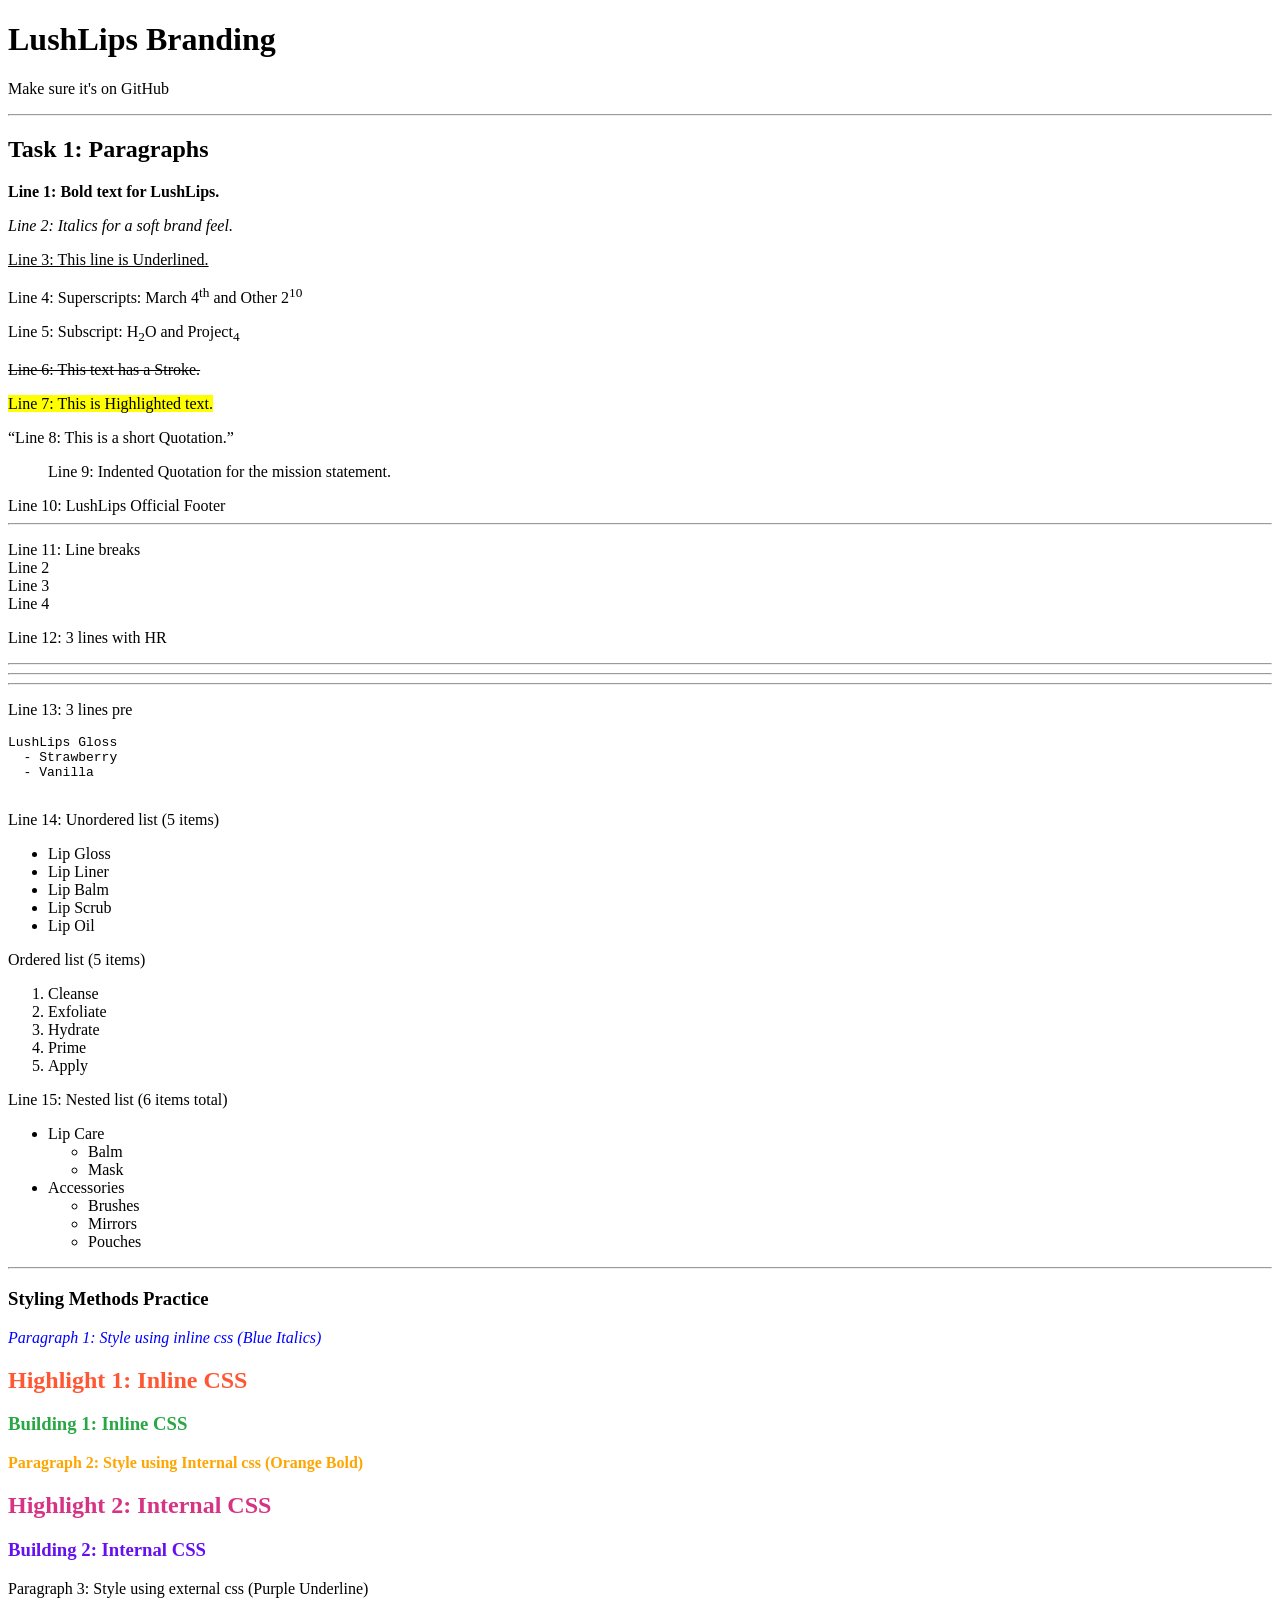
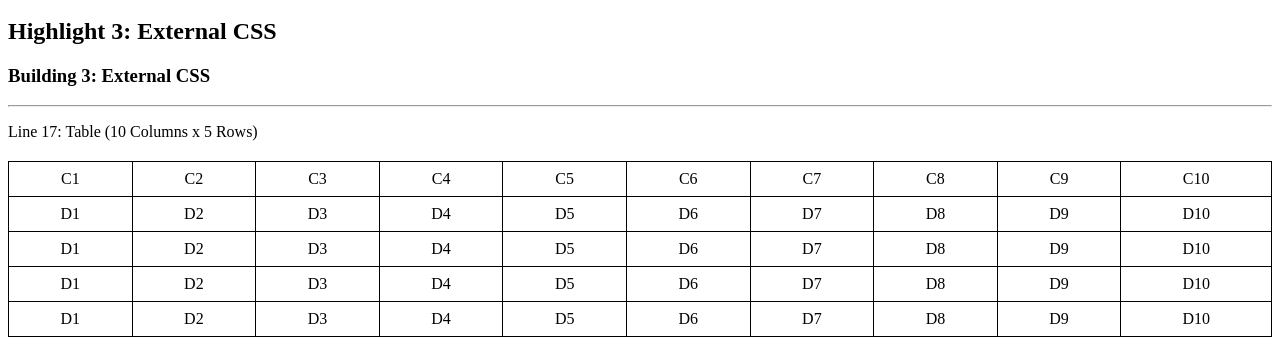
==== index.html @ 3cc84dd3 "Update index.html" ====
<!DOCTYPE html>
<html lang="en">
<head>
    <meta charset="UTF-8">
    <title>LushLips - Module 2 Test</title>
    <link rel="stylesheet" href="style.css">
    
    <style>
        .internal-p { color: orange; font-weight: bold; }
        .internal-h1 { color: #d63384; }
        .internal-h3 { color: #6610f2; }
        
        table { border-collapse: collapse; width: 100%; margin-top: 20px; }
        table, th, td { border: 1px solid black; padding: 8px; text-align: center; }
    </style>
</head>
<body>

    <header>
        <h1>LushLips Branding</h1>
        <p>Make sure it's on GitHub</p>
    </header>

    <hr>

    <section>
        <h2>Task 1: Paragraphs</h2>
        <p><b>Line 1: Bold text for LushLips.</b></p>
        <p><i>Line 2: Italics for a soft brand feel.</i></p>
        <p><u>Line 3: This line is Underlined.</u></p>
        <p>Line 4: Superscripts: March 4<sup>th</sup> and Other 2<sup>10</sup></p>
        <p>Line 5: Subscript: H<sub>2</sub>O and Project<sub>4</sub></p>
        <p><strike>Line 6: This text has a Stroke.</strike></p>
        <p><mark>Line 7: This is Highlighted text.</mark></p>
        <p><q>Line 8: This is a short Quotation.</q></p>
        <blockquote style="margin-left: 40px;">Line 9: Indented Quotation for the mission statement.</blockquote>
        <footer>Line 10: LushLips Official Footer</footer>
    </section>

    <hr>

    <section>
        <p>Line 11: Line breaks<br>Line 2<br>Line 3<br>Line 4</p>
        
        <p>Line 12: 3 lines with HR</p>
        <hr><hr><hr>

        <p>Line 13: 3 lines pre</p>
        <pre>
LushLips Gloss
  - Strawberry
  - Vanilla
        </pre>

        <p>Line 14: Unordered list (5 items)</p>
        <ul>
            <li>Lip Gloss</li><li>Lip Liner</li><li>Lip Balm</li><li>Lip Scrub</li><li>Lip Oil</li>
        </ul>

        <p>Ordered list (5 items)</p>
        <ol>
            <li>Cleanse</li><li>Exfoliate</li><li>Hydrate</li><li>Prime</li><li>Apply</li>
        </ol>

        <p>Line 15: Nested list (6 items total)</p>
        <ul>
            <li>Lip Care
                <ul>
                    <li>Balm</li>
                    <li>Mask</li>
                </ul>
            </li>
            <li>Accessories
                <ul>
                    <li>Brushes</li>
                    <li>Mirrors</li>
                    <li>Pouches</li>
                </ul>
            </li>
        </ul>
    </section>

    <hr>

    <section>
        <h3>Styling Methods Practice</h3>
        <p style="color: blue; font-style: italic;">Paragraph 1: Style using inline css (Blue Italics)</p>
        <h1 style="color: #ff5733;">Highlight 1: Inline CSS</h1>
        <h3 style="color: #28a745;">Building 1: Inline CSS</h3>

        <p class="internal-p">Paragraph 2: Style using Internal css (Orange Bold)</p>
        <h1 class="internal-h1">Highlight 2: Internal CSS</h1>
        <h3 class="internal-h3">Building 2: Internal CSS</h3>

        <p class="external-p">Paragraph 3: Style using external css (Purple Underline)</p>
        <h1 class="external-h1">Highlight 3: External CSS</h1>
        <h3 class="external-h3">Building 3: External CSS</h3>
    </section>

    <hr>

    <section>
        <p>Line 17: Table (10 Columns x 5 Rows)</p>
        <table>
            <tr><td>C1</td><td>C2</td><td>C3</td><td>C4</td><td>C5</td><td>C6</td><td>C7</td><td>C8</td><td>C9</td><td>C10</td></tr>
            <tr><td>D1</td><td>D2</td><td>D3</td><td>D4</td><td>D5</td><td>D6</td><td>D7</td><td>D8</td><td>D9</td><td>D10</td></tr>
            <tr><td>D1</td><td>D2</td><td>D3</td><td>D4</td><td>D5</td><td>D6</td><td>D7</td><td>D8</td><td>D9</td><td>D10</td></tr>
            <tr><td>D1</td><td>D2</td><td>D3</td><td>D4</td><td>D5</td><td>D6</td><td>D7</td><td>D8</td><td>D9</td><td>D10</td></tr>
            <tr><td>D1</td><td>D2</td><td>D3</td><td>D4</td><td>D5</td><td>D6</td><td>D7</td><td>D8</td><td>D9</td><td>D10</td></tr>
        </table>
    </section>

</body>
</html>
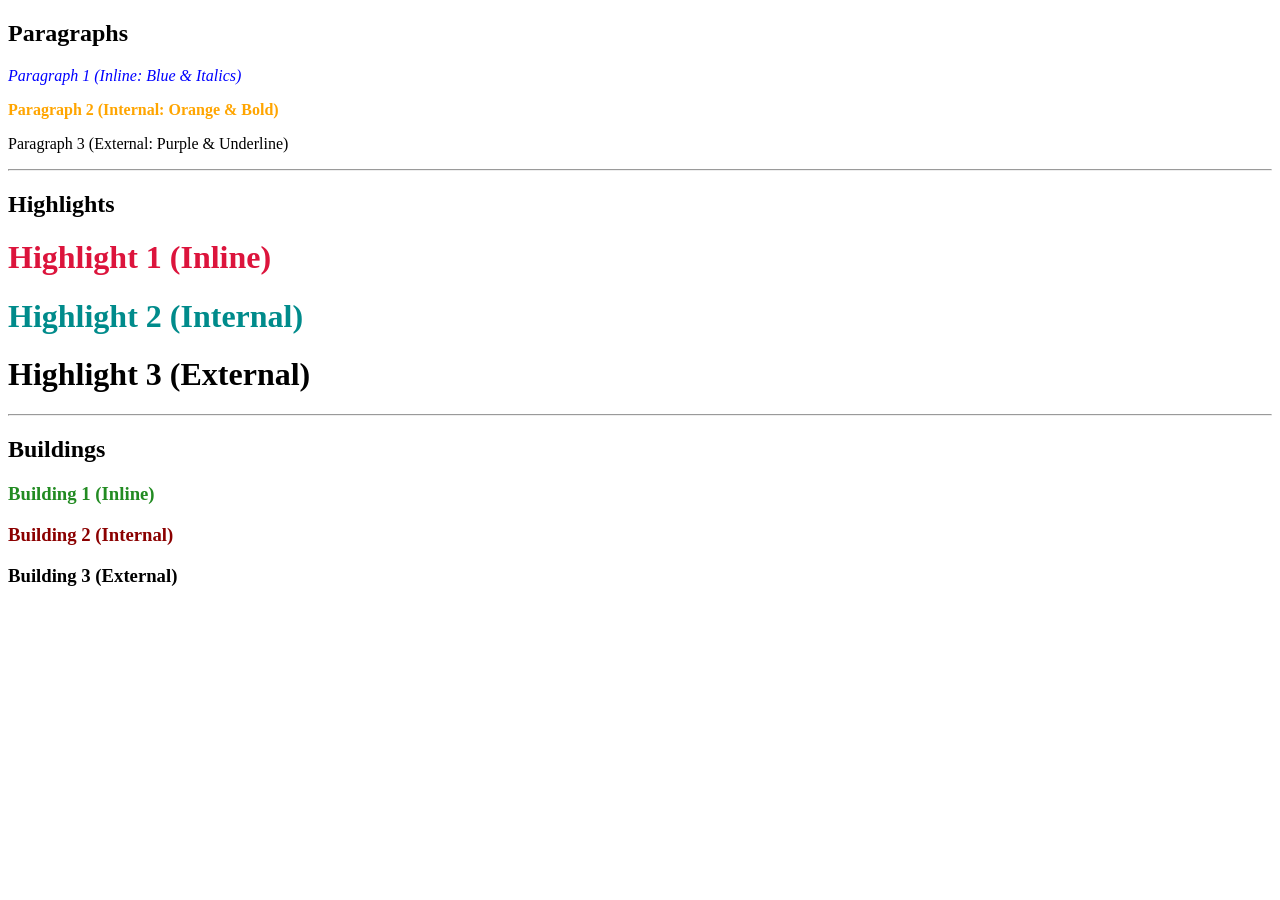
==== commit fa6bc2cc: "Update index.html" ====
--- a/index.html
+++ b/index.html
@@ -2,115 +2,49 @@
 <html lang="en">
 <head>
     <meta charset="UTF-8">
-    <title>LushLips - Module 2 Test</title>
+    <meta name="viewport" content="width=device-width, initial-scale=1.0">
+    <title>CSS Practice - Clara</title>
+
     <link rel="stylesheet" href="style.css">
-    
+
     <style>
-        .internal-p { color: orange; font-weight: bold; }
-        .internal-h1 { color: #d63384; }
-        .internal-h3 { color: #6610f2; }
-        
-        table { border-collapse: collapse; width: 100%; margin-top: 20px; }
-        table, th, td { border: 1px solid black; padding: 8px; text-align: center; }
+        .orange-bold {
+            color: orange;
+            font-weight: bold;
+        }
+        .h1-internal {
+            color: darkcyan;
+        }
+        .h3-internal {
+            color: darkred;
+        }
     </style>
 </head>
 <body>
 
-    <header>
-        <h1>LushLips Branding</h1>
-        <p>Make sure it's on GitHub</p>
-    </header>
+    <h2>Paragraphs</h2>
+    <p style="color: blue; font-style: italic;">Paragraph 1 (Inline: Blue & Italics)</p>
+    
+    <p class="orange-bold">Paragraph 2 (Internal: Orange & Bold)</p>
+    
+    <p class="purple-underline">Paragraph 3 (External: Purple & Underline)</p>
 
     <hr>
 
-    <section>
-        <h2>Task 1: Paragraphs</h2>
-        <p><b>Line 1: Bold text for LushLips.</b></p>
-        <p><i>Line 2: Italics for a soft brand feel.</i></p>
-        <p><u>Line 3: This line is Underlined.</u></p>
-        <p>Line 4: Superscripts: March 4<sup>th</sup> and Other 2<sup>10</sup></p>
-        <p>Line 5: Subscript: H<sub>2</sub>O and Project<sub>4</sub></p>
-        <p><strike>Line 6: This text has a Stroke.</strike></p>
-        <p><mark>Line 7: This is Highlighted text.</mark></p>
-        <p><q>Line 8: This is a short Quotation.</q></p>
-        <blockquote style="margin-left: 40px;">Line 9: Indented Quotation for the mission statement.</blockquote>
-        <footer>Line 10: LushLips Official Footer</footer>
-    </section>
+    <h2>Highlights</h2>
+    <h1 style="color: crimson;">Highlight 1 (Inline)</h1>
+    <h1 class="h1-internal">Highlight 2 (Internal)</h1>
+    <h1 class="h1-external">Highlight 3 (External)</h1>
 
     <hr>
 
-    <section>
-        <p>Line 11: Line breaks<br>Line 2<br>Line 3<br>Line 4</p>
-        
-        <p>Line 12: 3 lines with HR</p>
-        <hr><hr><hr>
-
-        <p>Line 13: 3 lines pre</p>
-        <pre>
-LushLips Gloss
-  - Strawberry
-  - Vanilla
-        </pre>
-
-        <p>Line 14: Unordered list (5 items)</p>
-        <ul>
-            <li>Lip Gloss</li><li>Lip Liner</li><li>Lip Balm</li><li>Lip Scrub</li><li>Lip Oil</li>
-        </ul>
-
-        <p>Ordered list (5 items)</p>
-        <ol>
-            <li>Cleanse</li><li>Exfoliate</li><li>Hydrate</li><li>Prime</li><li>Apply</li>
-        </ol>
-
-        <p>Line 15: Nested list (6 items total)</p>
-        <ul>
-            <li>Lip Care
-                <ul>
-                    <li>Balm</li>
-                    <li>Mask</li>
-                </ul>
-            </li>
-            <li>Accessories
-                <ul>
-                    <li>Brushes</li>
-                    <li>Mirrors</li>
-                    <li>Pouches</li>
-                </ul>
-            </li>
-        </ul>
-    </section>
-
-    <hr>
-
-    <section>
-        <h3>Styling Methods Practice</h3>
-        <p style="color: blue; font-style: italic;">Paragraph 1: Style using inline css (Blue Italics)</p>
-        <h1 style="color: #ff5733;">Highlight 1: Inline CSS</h1>
-        <h3 style="color: #28a745;">Building 1: Inline CSS</h3>
-
-        <p class="internal-p">Paragraph 2: Style using Internal css (Orange Bold)</p>
-        <h1 class="internal-h1">Highlight 2: Internal CSS</h1>
-        <h3 class="internal-h3">Building 2: Internal CSS</h3>
-
-        <p class="external-p">Paragraph 3: Style using external css (Purple Underline)</p>
-        <h1 class="external-h1">Highlight 3: External CSS</h1>
-        <h3 class="external-h3">Building 3: External CSS</h3>
-    </section>
-
-    <hr>
-
-    <section>
-        <p>Line 17: Table (10 Columns x 5 Rows)</p>
-        <table>
-            <tr><td>C1</td><td>C2</td><td>C3</td><td>C4</td><td>C5</td><td>C6</td><td>C7</td><td>C8</td><td>C9</td><td>C10</td></tr>
-            <tr><td>D1</td><td>D2</td><td>D3</td><td>D4</td><td>D5</td><td>D6</td><td>D7</td><td>D8</td><td>D9</td><td>D10</td></tr>
-            <tr><td>D1</td><td>D2</td><td>D3</td><td>D4</td><td>D5</td><td>D6</td><td>D7</td><td>D8</td><td>D9</td><td>D10</td></tr>
-            <tr><td>D1</td><td>D2</td><td>D3</td><td>D4</td><td>D5</td><td>D6</td><td>D7</td><td>D8</td><td>D9</td><td>D10</td></tr>
-            <tr><td>D1</td><td>D2</td><td>D3</td><td>D4</td><td>D5</td><td>D6</td><td>D7</td><td>D8</td><td>D9</td><td>D10</td></tr>
-        </table>
-    </section>
+    <h2>Buildings</h2>
+    <h3 style="color: forestgreen;">Building 1 (Inline)</h3>
+    <h3 class="h3-internal">Building 2 (Internal)</h3>
+    <h3 class="h3-external">Building 3 (External)</h3>
 
 </body>
 </html>
-   
-       
+
+
+ 
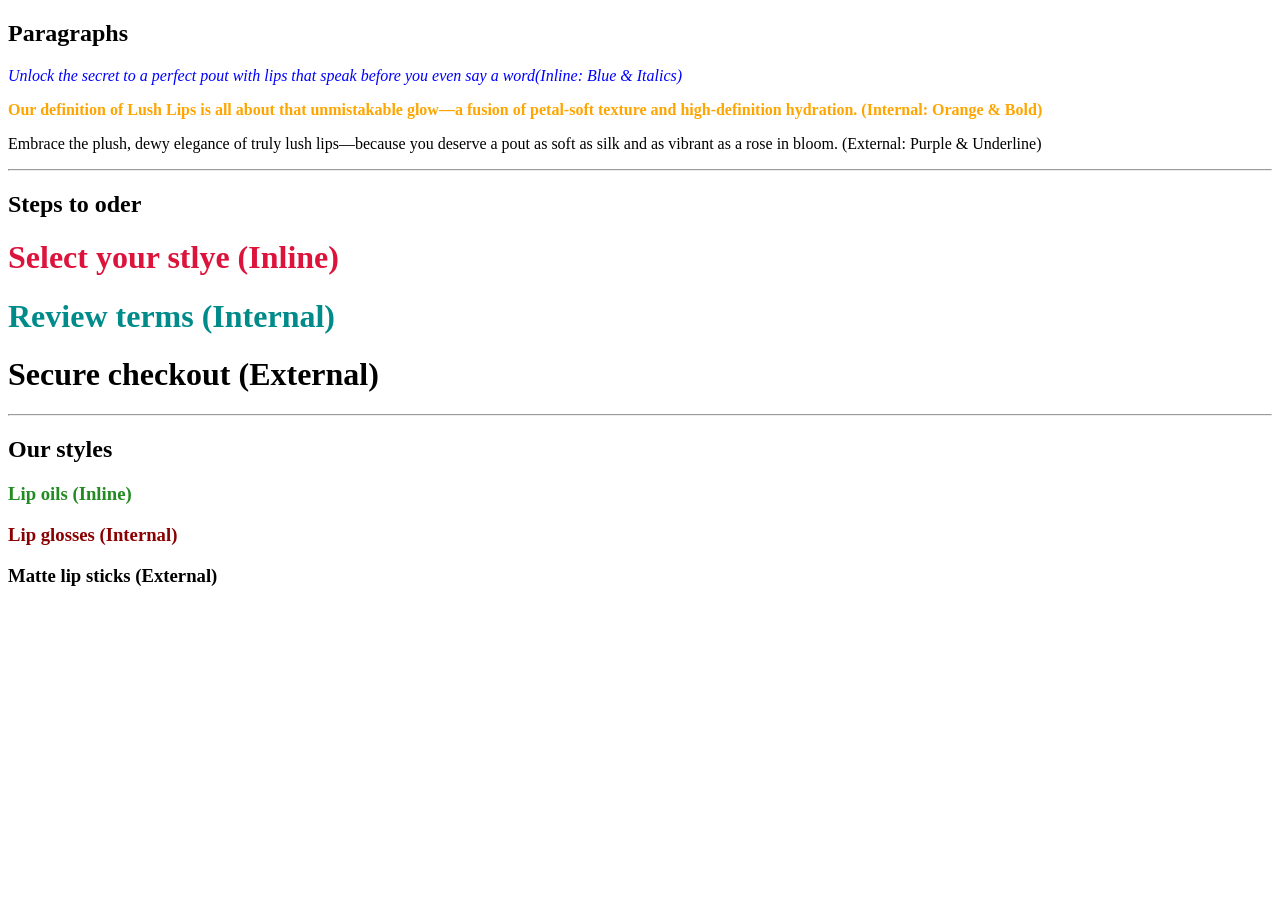
==== commit 8cbb2d27: "update index.html" ====
--- a/index.html
+++ b/index.html
@@ -23,25 +23,25 @@
 <body>
 
     <h2>Paragraphs</h2>
-    <p style="color: blue; font-style: italic;">Paragraph 1 (Inline: Blue & Italics)</p>
+    <p style="color: blue; font-style: italic;"> Unlock the secret to a perfect pout with lips that speak before you even say a word(Inline: Blue & Italics)</p>
     
-    <p class="orange-bold">Paragraph 2 (Internal: Orange & Bold)</p>
+    <p class="orange-bold">Our definition of Lush Lips is all about that unmistakable glow—a fusion of petal-soft texture and high-definition hydration. (Internal: Orange & Bold)</p>
     
-    <p class="purple-underline">Paragraph 3 (External: Purple & Underline)</p>
+    <p class="purple-underline">Embrace the plush, dewy elegance of truly lush lips—because you deserve a pout as soft as silk and as vibrant as a rose in bloom. (External: Purple & Underline)</p>
 
     <hr>
 
-    <h2>Highlights</h2>
-    <h1 style="color: crimson;">Highlight 1 (Inline)</h1>
-    <h1 class="h1-internal">Highlight 2 (Internal)</h1>
-    <h1 class="h1-external">Highlight 3 (External)</h1>
+    <h2>Steps to oder</h2>
+    <h1 style="color: crimson;">Select your stlye (Inline)</h1>
+    <h1 class="h1-internal">Review terms (Internal)</h1>
+    <h1 class="h1-external">Secure checkout (External)</h1>
 
     <hr>
 
-    <h2>Buildings</h2>
-    <h3 style="color: forestgreen;">Building 1 (Inline)</h3>
-    <h3 class="h3-internal">Building 2 (Internal)</h3>
-    <h3 class="h3-external">Building 3 (External)</h3>
+    <h2>Our styles</h2>
+    <h3 style="color: forestgreen;">Lip oils (Inline)</h3>
+    <h3 class="h3-internal">Lip glosses (Internal)</h3>
+    <h3 class="h3-external">Matte lip sticks (External)</h3>
 
 </body>
 </html>
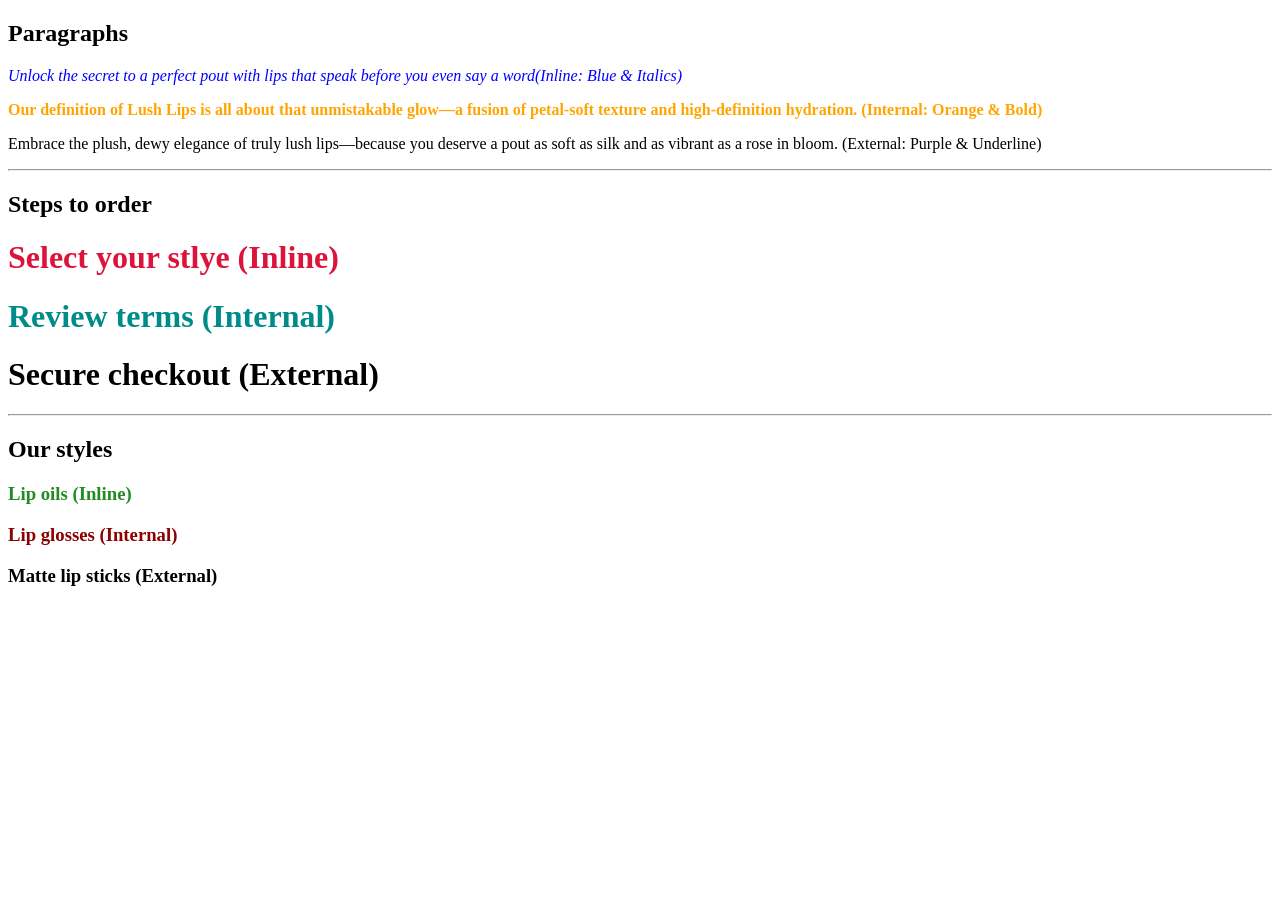
==== commit 843fc161: "Update index.html" ====
--- a/index.html
+++ b/index.html
@@ -31,7 +31,7 @@
 
     <hr>
 
-    <h2>Steps to oder</h2>
+    <h2>Steps to order</h2>
     <h1 style="color: crimson;">Select your stlye (Inline)</h1>
     <h1 class="h1-internal">Review terms (Internal)</h1>
     <h1 class="h1-external">Secure checkout (External)</h1>
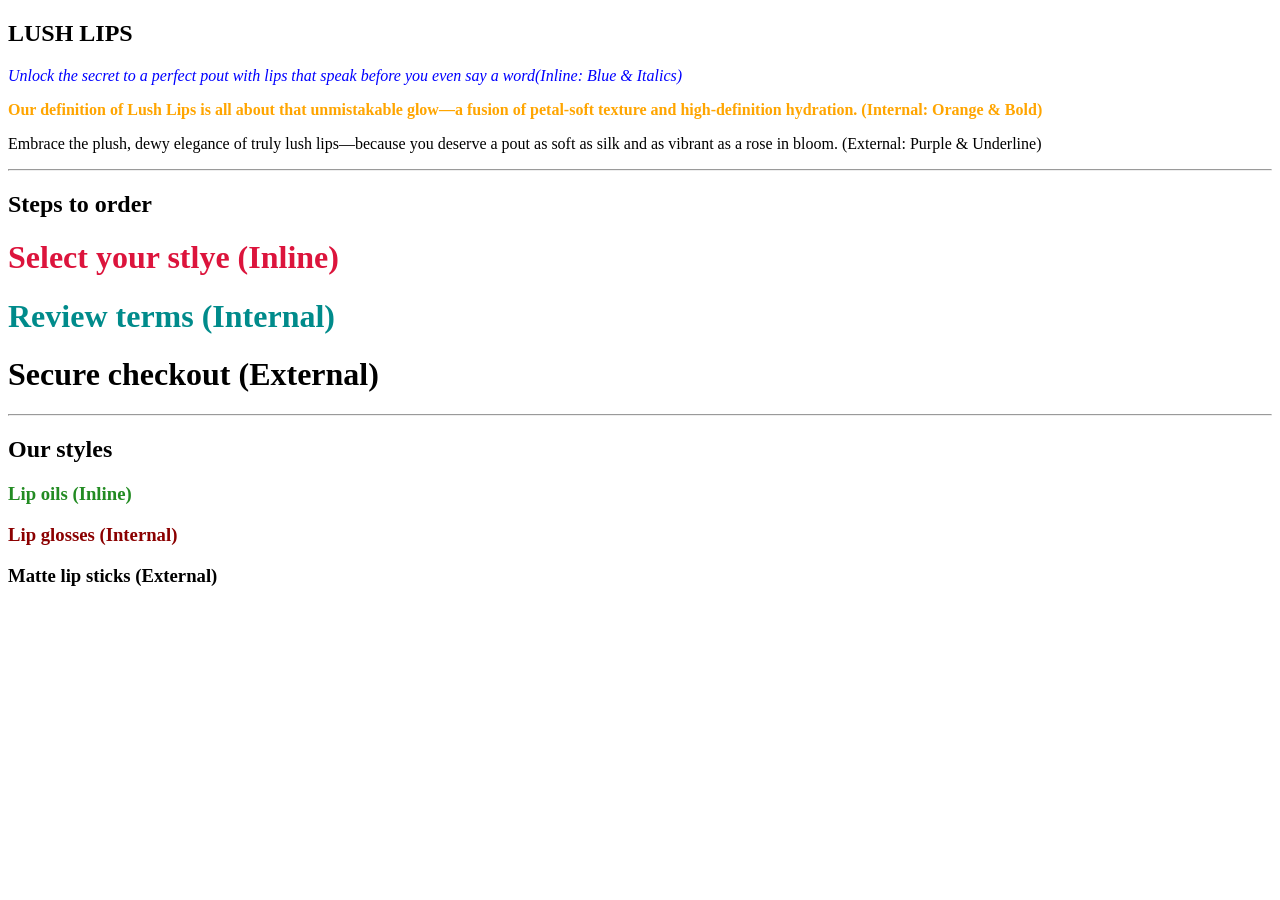
==== commit 38b8a238: "Update index.html" ====
--- a/index.html
+++ b/index.html
@@ -22,7 +22,7 @@
 </head>
 <body>
 
-    <h2>Paragraphs</h2>
+    <h2>LUSH LIPS</h2>
     <p style="color: blue; font-style: italic;"> Unlock the secret to a perfect pout with lips that speak before you even say a word(Inline: Blue & Italics)</p>
     
     <p class="orange-bold">Our definition of Lush Lips is all about that unmistakable glow—a fusion of petal-soft texture and high-definition hydration. (Internal: Orange & Bold)</p>
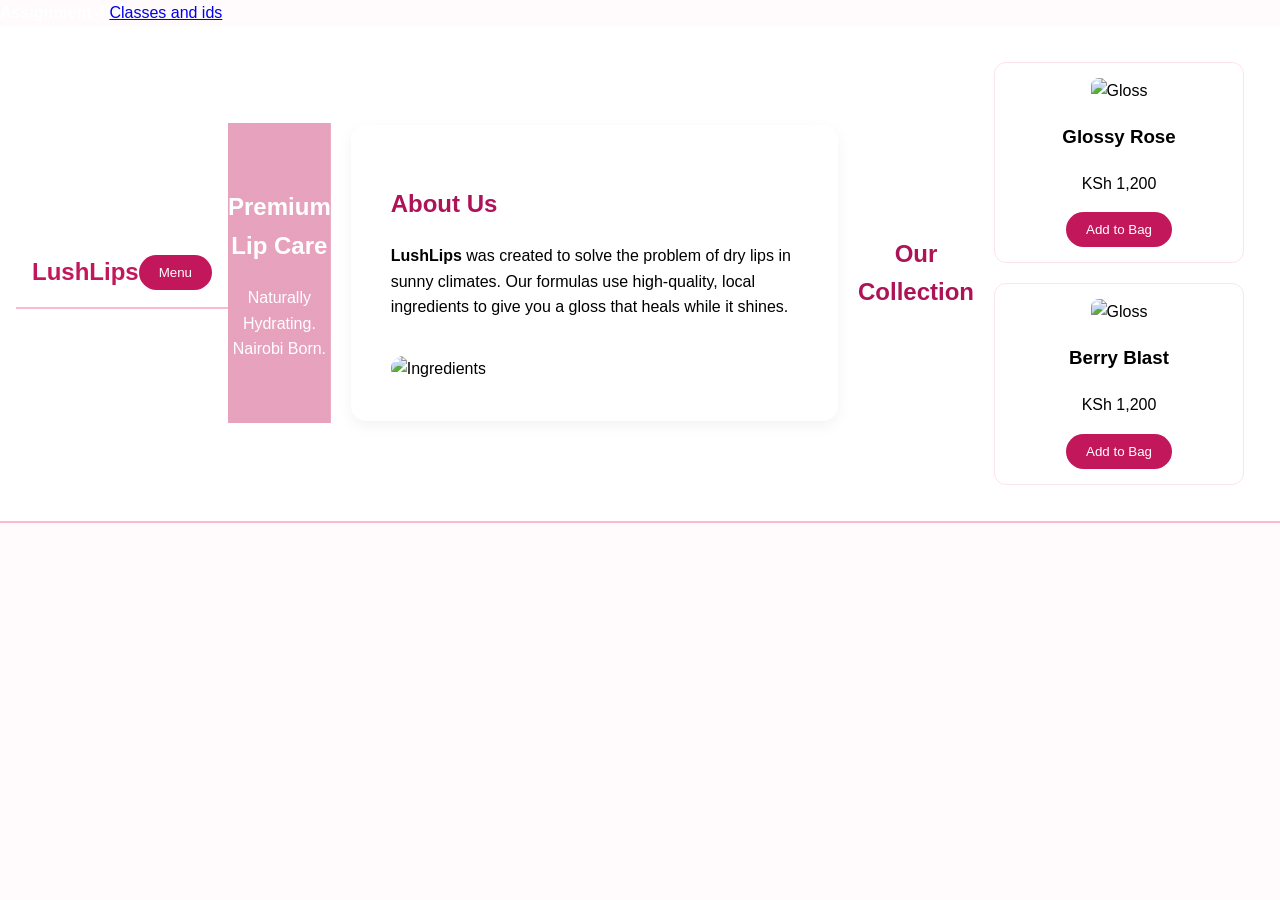
==== commit 2efd6e82: "Rename clara.html to index.html" ====
--- a/index.html
+++ b/index.html
@@ -3,48 +3,112 @@
 <head>
     <meta charset="UTF-8">
     <meta name="viewport" content="width=device-width, initial-scale=1.0">
-    <title>CSS Practice - Clara</title>
+    <title>LushLips | Premium Lip Care</title>
+    <a href=https://claranlengoloni-beep.github.io/Lushlipsproject/ style="color:white; text-decoration: none; font-weight: bold;">Assignment 4</a>
+     <a href=https://claranlengoloni-beep.github.io/again/="color:white; text-decoration: none; font-weight: bold;">Classes and ids</a>
+  <header>
+    
+    <style>
+        /* === GLOBAL STYLES === */
+        body { font-family: 'Segoe UI', sans-serif; margin: 0; line-height: 1.6; background-color: #fffafb; }
+        header { background: white; padding: 1rem; border-bottom: 2px solid #f8bbd0; display: flex; justify-content: space-between; align-items: center; position: sticky; top: 0; z-index: 1000; }
+        
+        /* === HERO SECTION === */
+        .hero {
+            background: linear-gradient(rgba(194, 24, 91, 0.4), rgba(194, 24, 91, 0.4)), url('https://images.unsplash.com/photo-1522335789203-aabd1fc54bc9?q=80&w=1200');
+            background-size: cover; background-position: center; height: 300px;
+            display: flex; align-items: center; justify-content: center; text-align: center; color: white;
+        }
 
-    <link rel="stylesheet" href="style.css">
+        /* === ABOUT SECTION === */
+        .about-container { display: flex; flex-wrap: wrap; gap: 20px; padding: 40px; background: #fff; margin: 20px; border-radius: 15px; box-shadow: 0 5px 15px rgba(0,0,0,0.05); }
+        .about-text { flex: 1; min-width: 300px; }
+        .about-image img { width: 100%; max-width: 400px; border-radius: 15px; }
 
-    <style>
-        .orange-bold {
-            color: orange;
-            font-weight: bold;
-        }
-        .h1-internal {
-            color: darkcyan;
-        }
-        .h3-internal {
-            color: darkred;
-        }
+        /* === PRODUCT GRID === */
+        .product-grid { display: grid; grid-template-columns: repeat(auto-fit, minmax(250px, 1fr)); gap: 20px; padding: 20px; }
+        .product-card { background: white; border: 1px solid #fce4ec; border-radius: 12px; padding: 15px; text-align: center; cursor: pointer; transition: 0.3s; }
+        .product-card:hover { transform: translateY(-5px); box-shadow: 0 10px 20px rgba(0,0,0,0.1); }
+        .product-card img { width: 100%; border-radius: 8px; }
+
+        /* === LIGHTBOX === */
+        #lightbox { position: fixed; top: 0; left: 0; width: 100%; height: 100%; background: rgba(0,0,0,0.9); display: none; justify-content: center; align-items: center; z-index: 2000; }
+        #lightbox.active { display: flex; }
+        #lightbox img { max-width: 90%; max-height: 80%; border: 4px solid white; }
+
+        /* === UTILITY === */
+        .hidden { display: none; }
+        .btn { background: #c2185b; color: white; border: none; padding: 10px 20px; border-radius: 20px; cursor: pointer; }
     </style>
 </head>
 <body>
 
-    <h2>LUSH LIPS</h2>
-    <p style="color: blue; font-style: italic;"> Unlock the secret to a perfect pout with lips that speak before you even say a word(Inline: Blue & Italics)</p>
+    <header>
+        <h2 style="color: #c2185b; margin: 0;">LushLips</h2>
+        <nav>
+            <button class="btn" onclick="toggleMenu()">Menu</button>
+            <ul id="nav-list" class="hidden" style="position: absolute; background: white; right: 20px; top: 60px; padding: 15px; border: 1px solid #ddd; list-style: none;">
+                <li><a href="#about">About Us</a></li>
+                <li><a href="#products">Shop</a></li>
+            </ul>
+        </nav>
+    </header>
+
+    <section class="hero">
+        <div>
+            <h1>Premium Lip Care</h1>
+            <p>Naturally Hydrating. Nairobi Born.</p>
+        </div>
+    </section>
+
+    <section id="about" class="about-container">
+        <div class="about-text">
+            <h2 style="color: #ad1457;">About Us</h2>
+            <p><strong>LushLips</strong> was created to solve the problem of dry lips in sunny climates. Our formulas use high-quality, local ingredients to give you a gloss that heals while it shines.</p>
+        </div>
+        <div class="about-image">
+            <img src="https://images.unsplash.com/photo-1617343251257-b5074e8992ce?q=80&w=400" alt="Ingredients">
+        </div>
+    </section>
+
+    <h2 style="text-align: center; color: #ad1457;">Our Collection</h2>
     
-    <p class="orange-bold">Our definition of Lush Lips is all about that unmistakable glow—a fusion of petal-soft texture and high-definition hydration. (Internal: Orange & Bold)</p>
-    
-    <p class="purple-underline">Embrace the plush, dewy elegance of truly lush lips—because you deserve a pout as soft as silk and as vibrant as a rose in bloom. (External: Purple & Underline)</p>
+    <section id="products" class="product-grid">
+        <div class="product-card" onclick="openLightbox('https://images.unsplash.com/photo-1586790170083-2f9ceadc732d?q=80&w=800')">
+            <img src="https://images.unsplash.com/photo-1586790170083-2f9ceadc732d?q=80&w=400" alt="Gloss">
+            <h3>Glossy Rose</h3>
+            <p>KSh 1,200</p>
+            <button class="btn" onclick="addToCart(event, 'Glossy Rose')">Add to Bag</button>
+        </div>
+        
+        <div class="product-card" onclick="openLightbox('https://images.unsplash.com/photo-1625093742435-6fa192b6fb10?q=80&w=800')">
+            <img src="https://images.unsplash.com/photo-1625093742435-6fa192b6fb10?q=80&w=400" alt="Gloss">
+            <h3>Berry Blast</h3>
+            <p>KSh 1,200</p>
+            <button class="btn" onclick="addToCart(event, 'Berry Blast')">Add to Bag</button>
+        </div>
+    </section>
 
-    <hr>
+    <div id="lightbox" onclick="this.classList.remove('active')">
+        <img id="lightbox-img" src="">
+    </div>
 
-    <h2>Steps to order</h2>
-    <h1 style="color: crimson;">Select your stlye (Inline)</h1>
-    <h1 class="h1-internal">Review terms (Internal)</h1>
-    <h1 class="h1-external">Secure checkout (External)</h1>
+    <script>
+        function toggleMenu() {
+            document.getElementById('nav-list').classList.toggle('hidden');
+        }
 
-    <hr>
+        function openLightbox(src) {
+            const lb = document.getElementById('lightbox');
+            document.getElementById('lightbox-img').src = src;
+            lb.classList.add('active');
+        }
 
-    <h2>Our styles</h2>
-    <h3 style="color: forestgreen;">Lip oils (Inline)</h3>
-    <h3 class="h3-internal">Lip glosses (Internal)</h3>
-    <h3 class="h3-external">Matte lip sticks (External)</h3>
+        function addToCart(event, name) {
+            event.stopPropagation(); // Stops the lightbox from opening
+            alert(name + " added to your bag! 💄");
+        }
+    </script>
 
 </body>
 </html>
-
-
- 
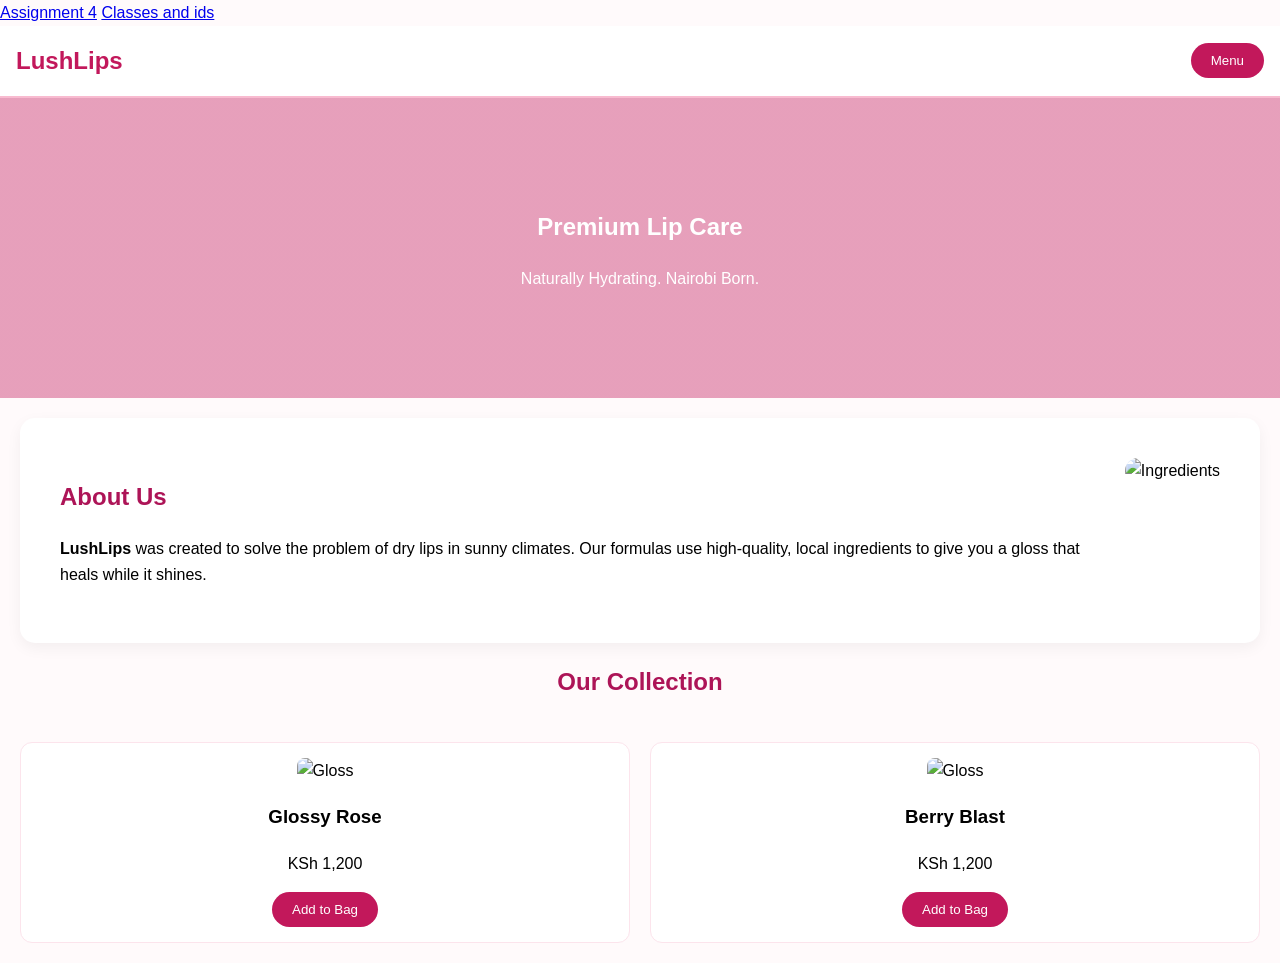
==== commit fbe7e997: "Update index.html" ====
--- a/index.html
+++ b/index.html
@@ -4,10 +4,9 @@
     <meta charset="UTF-8">
     <meta name="viewport" content="width=device-width, initial-scale=1.0">
     <title>LushLips | Premium Lip Care</title>
-    <a href=https://claranlengoloni-beep.github.io/Lushlipsproject/ style="color:white; text-decoration: none; font-weight: bold;">Assignment 4</a>
+    
+     <a href=https://claranlengoloni-beep.github.io/Lushlipsproject/="color:white; text-decoration: none; font-weight: bold;">Assignment 4</a>
      <a href=https://claranlengoloni-beep.github.io/again/="color:white; text-decoration: none; font-weight: bold;">Classes and ids</a>
-  <header>
-    
     <style>
         /* === GLOBAL STYLES === */
         body { font-family: 'Segoe UI', sans-serif; margin: 0; line-height: 1.6; background-color: #fffafb; }
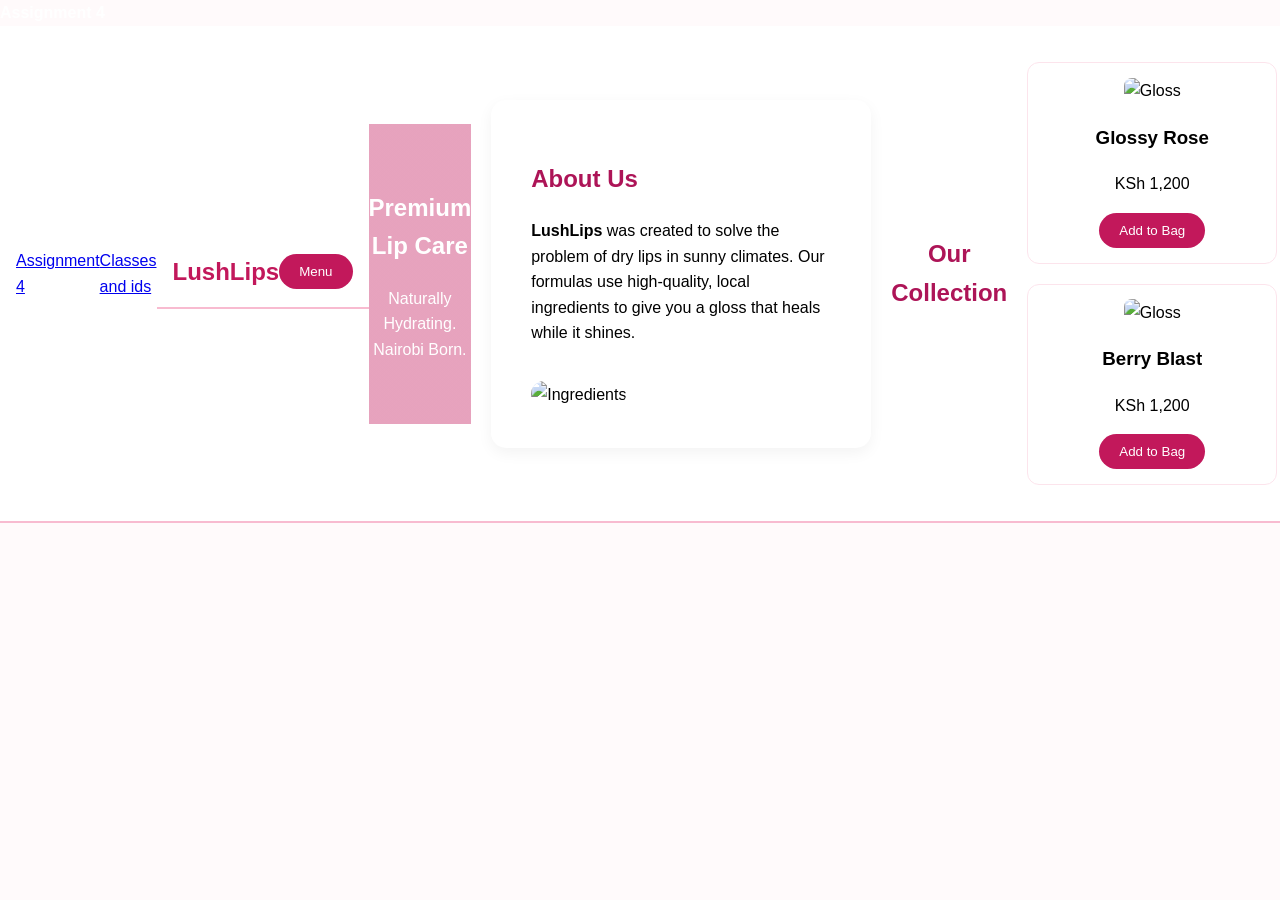
==== commit 628d4155: "Update index.html" ====
--- a/index.html
+++ b/index.html
@@ -4,9 +4,11 @@
     <meta charset="UTF-8">
     <meta name="viewport" content="width=device-width, initial-scale=1.0">
     <title>LushLips | Premium Lip Care</title>
+    <a href="https://ezrawaweruchege.github.io/DICT121/assignment4.html" style="color:white; text-decoration: none; font-weight: bold;">Assignment 4</a>
+  <header>
     
-     <a href=https://claranlengoloni-beep.github.io/Lushlipsproject/="color:white; text-decoration: none; font-weight: bold;">Assignment 4</a>
-     <a href=https://claranlengoloni-beep.github.io/again/="color:white; text-decoration: none; font-weight: bold;">Classes and ids</a>
+     <a href=https://claranlengoloni-beep.github.io/Lushlipsproject/index2.html"style ="color:white; text-decoration: none; font-weight: bold;">Assignment 4</a>
+     <a href=https://claranlengoloni-beep.github.io/Lushlipsproject/lush.html"style= "color:white; text-decoration: none; font-weight: bold;">Classes and ids</a>
     <style>
         /* === GLOBAL STYLES === */
         body { font-family: 'Segoe UI', sans-serif; margin: 0; line-height: 1.6; background-color: #fffafb; }
